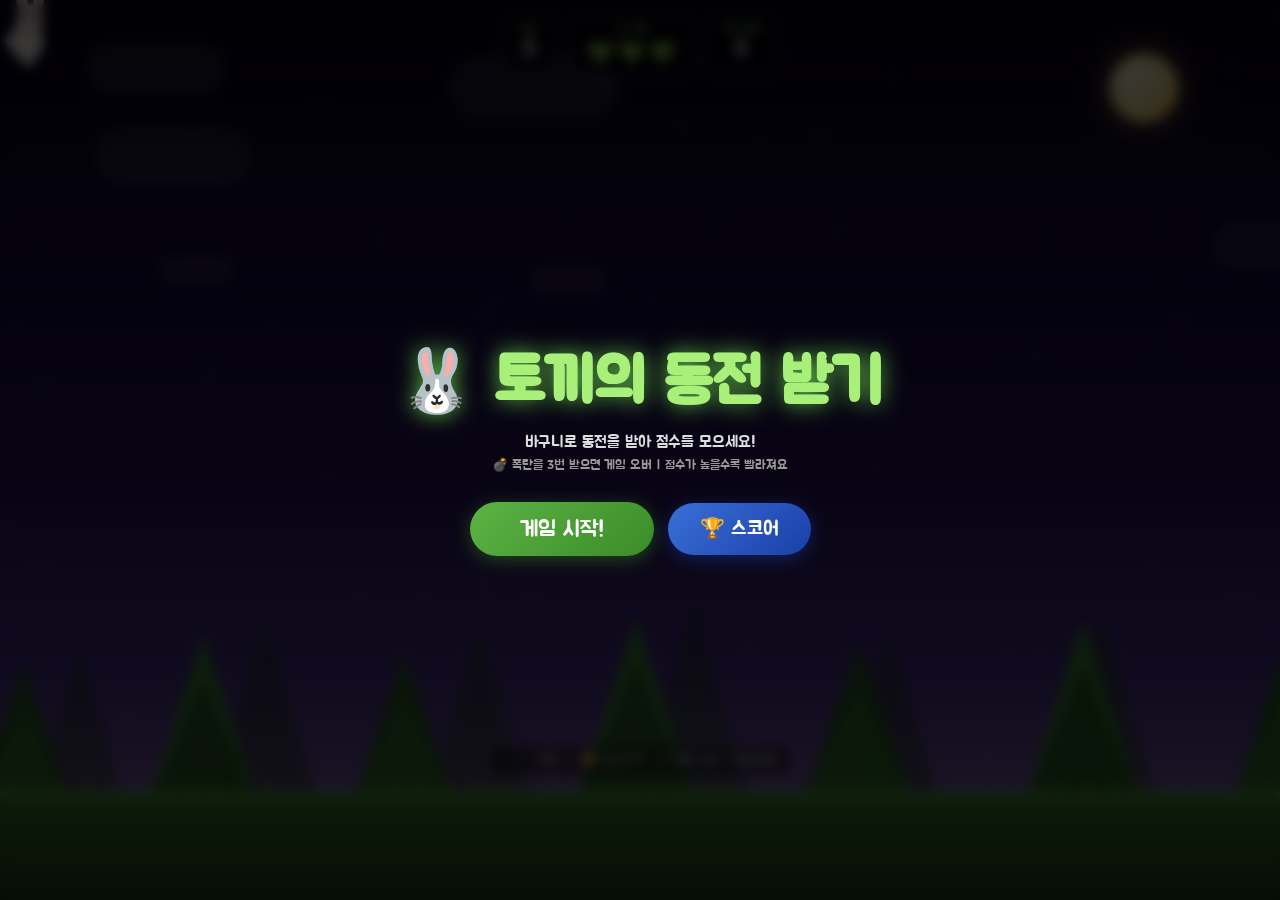
==== index.html @ ec667291 "Add files via upload" ====
<!DOCTYPE html>
<html lang="ko">
<head>
<meta charset="UTF-8">
<meta name="viewport" content="width=device-width, initial-scale=1.0">
<title>🐰 토끼의 동전 받기</title>
<link rel="stylesheet" href="style.css">
</head>
<body>
<div id="gc">
  <div id="sky"></div>
  <div id="moon"></div>

  <!-- 숲 배경 -->
  <svg id="forest" viewBox="0 0 1400 600" preserveAspectRatio="xMidYMax slice" xmlns="http://www.w3.org/2000/svg">
    <g opacity=".38">
      <polygon points="60,570 125,340 190,570" fill="#163312"/>
      <polygon points="50,570 125,385 200,570" fill="#1a3d14"/>
      <rect x="113" y="548" width="22" height="42" fill="#0e2009"/>
      <polygon points="240,570 315,305 390,570" fill="#1a3d14"/>
      <polygon points="230,570 315,348 400,570" fill="#163312"/>
      <rect x="303" y="548" width="22" height="42" fill="#0e2009"/>
      <polygon points="460,570 535,318 610,570" fill="#1e4618"/>
      <polygon points="450,570 535,362 620,570" fill="#1a3d14"/>
      <rect x="523" y="548" width="22" height="42" fill="#12290e"/>
      <polygon points="680,570 755,295 830,570" fill="#163312"/>
      <polygon points="670,570 755,338 840,570" fill="#1e4618"/>
      <rect x="743" y="548" width="22" height="42" fill="#0e2009"/>
      <polygon points="880,570 955,325 1030,570" fill="#1a3d14"/>
      <polygon points="870,570 955,368 1040,570" fill="#163312"/>
      <rect x="943" y="548" width="22" height="42" fill="#12290e"/>
      <polygon points="1100,570 1175,308 1250,570" fill="#1e4618"/>
      <polygon points="1090,570 1175,352 1260,570" fill="#1a3d14"/>
      <rect x="1163" y="548" width="22" height="42" fill="#0e2009"/>
      <polygon points="1300,570 1370,335 1440,570" fill="#163312"/>
      <polygon points="1290,570 1370,378 1450,570" fill="#1e4618"/>
      <rect x="1358" y="548" width="22" height="42" fill="#12290e"/>
    </g>
    <g opacity=".92">
      <polygon points="-10,592 68,358 146,592" fill="#2a6020"/>
      <polygon points="-20,592 68,408 156,592" fill="#347528"/>
      <rect x="56" y="568" width="24" height="54" fill="#1c3e14"/>
      <polygon points="165,592 252,328 339,592" fill="#3d8c30"/>
      <polygon points="155,592 252,376 349,592" fill="#2a6020"/>
      <rect x="240" y="568" width="24" height="54" fill="#1c3e14"/>
      <polygon points="375,592 458,346 541,592" fill="#2a6020"/>
      <polygon points="365,592 458,392 551,592" fill="#347528"/>
      <rect x="446" y="568" width="24" height="54" fill="#1c3e14"/>
      <polygon points="605,592 696,310 787,592" fill="#3d8c30"/>
      <polygon points="595,592 696,358 797,592" fill="#2a6020"/>
      <rect x="684" y="568" width="24" height="54" fill="#1c3e14"/>
      <polygon points="835,592 924,338 1013,592" fill="#2a6020"/>
      <polygon points="825,592 924,386 1023,592" fill="#347528"/>
      <rect x="912" y="568" width="24" height="54" fill="#1c3e14"/>
      <polygon points="1065,592 1154,312 1243,592" fill="#3d8c30"/>
      <polygon points="1055,592 1154,360 1253,592" fill="#2a6020"/>
      <rect x="1142" y="568" width="24" height="54" fill="#1c3e14"/>
      <polygon points="1278,592 1360,342 1442,592" fill="#2a6020"/>
      <polygon points="1268,592 1360,390 1452,592" fill="#347528"/>
      <rect x="1348" y="568" width="24" height="54" fill="#1c3e14"/>
    </g>
    <ellipse cx="140"  cy="592" rx="58" ry="20" fill="#347528" opacity=".65"/>
    <ellipse cx="410"  cy="592" rx="72" ry="23" fill="#3d8c30" opacity=".55"/>
    <ellipse cx="740"  cy="592" rx="63" ry="20" fill="#347528" opacity=".65"/>
    <ellipse cx="1040" cy="592" rx="68" ry="22" fill="#3d8c30" opacity=".55"/>
    <ellipse cx="1340" cy="592" rx="58" ry="19" fill="#347528" opacity=".65"/>
  </svg>

  <div id="ground"></div>
  <canvas id="cv"></canvas>

  <!-- HUD -->
  <div id="hud">
    <div class="hb"><div class="hl">점수</div><div class="hv" id="elScore">0</div></div>
    <div class="hb"><div class="hl">💣 목숨</div><div id="lifeBar"><span class="lh" id="lh0">💚</span><span class="lh" id="lh1">💚</span><span class="lh" id="lh2">💚</span></div></div>
    <div class="hb"><div class="hl">최고기록</div><div class="hv" id="elBest">0</div></div>
  </div>

  <div id="hint">← → 이동 &nbsp;|&nbsp; 🪙 동전 받기 &nbsp;💣 폭탄 3번 = 게임오버</div>
  <div id="flash"></div>

  <!-- 모바일 버튼 -->
  <div id="mctl">
    <div class="mb" id="mbl"><span>◀</span><span class="mbl">왼쪽</span></div>
    <div class="mb" id="mbr"><span>▶</span><span class="mbl">오른쪽</span></div>
  </div>

  <!-- 시작 화면 -->
  <div class="screen" id="startScreen">
    <h1>🐰 토끼의 동전 받기</h1>
    <p>바구니로 동전을 받아 점수를 모으세요!</p>
    <p class="note">💣 폭탄을 3번 받으면 게임 오버 | 점수가 높을수록 빨라져요</p>
    <div class="btn-row">
      <button class="btn" id="btnStart">게임 시작!</button>
      <button id="btnScore">🏆 스코어</button>
    </div>
  </div>

  <!-- 스코어보드 화면 -->
  <div class="screen" id="sbScreen">
    <h2>🏆 스코어보드</h2>
    <table id="sbTable">
      <thead><tr><th>순위</th><th>이름</th><th>점수</th></tr></thead>
      <tbody id="sbBody"></tbody>
    </table>
    <button id="btnSbBack">← 돌아가기</button>
  </div>

  <!-- 게임오버 화면 -->
  <div class="screen" id="overScreen">
    <div id="overTop">
      <h2>💥 게임 종료!</h2>
      <div class="go-sc" id="elGoScore"></div>
      <div class="go-bst" id="elGoBest"></div>
    </div>
    <div id="overSbWrap">
      <h3>🏆 전체 순위</h3>
      <table id="overSbTable">
        <thead><tr><th>순위</th><th>이름</th><th>점수</th></tr></thead>
        <tbody id="overSbBody"></tbody>
      </table>
    </div>
    <div id="initialWrap">
      <div class="my-rank" id="myRankText"></div>
      <p>이니셜 3글자를 입력해 등록하세요!</p>
      <div class="initial-input-row">
        <input class="init-char" id="ic0" maxlength="1" type="text" autocomplete="off" spellcheck="false"/>
        <input class="init-char" id="ic1" maxlength="1" type="text" autocomplete="off" spellcheck="false"/>
        <input class="init-char" id="ic2" maxlength="1" type="text" autocomplete="off" spellcheck="false"/>
      </div>
      <button id="btnSubmit">등록하기 ✅</button>
    </div>
    <div class="over-btn-row">
      <button class="btn" id="btnRetry">다시 하기 🎮</button>
    </div>
  </div>
</div>

<script src="script.js"></script>
</body>
</html>
---- style.css ----
@import url('https://fonts.googleapis.com/css2?family=Jua&display=swap');

* { margin: 0; padding: 0; box-sizing: border-box; }
body { font-family: 'Jua', cursive; overflow: hidden; background: #0d1f0d; user-select: none; }
#gc { position: relative; width: 100vw; height: 100vh; overflow: hidden; }

/* 하늘 */
#sky { position: absolute; inset: 0; background: linear-gradient(180deg, #050112 0%, #150840 30%, #2a1560 55%, #4a2f8a 75%, #7b5ea8 90%, #9b7cba 100%); }
.star { position: absolute; background: #fff; border-radius: 50%; animation: tw var(--d, 2s) ease-in-out infinite; }
@keyframes tw { 0%, 100% { opacity: 1; } 50% { opacity: .15; } }
#moon { position: absolute; top: 6%; right: 8%; width: 68px; height: 68px; background: radial-gradient(circle at 33% 33%, #fffde7, #f9c74f); border-radius: 50%; box-shadow: 0 0 28px #f9c74f88, 0 0 60px #f9c74f33; }
.cloud { position: absolute; border-radius: 50px; background: rgba(255,255,255,.09); animation: dc linear infinite; }
@keyframes dc { from { transform: translateX(-250px); } to { transform: translateX(110vw); } }

/* 숲 */
#forest { position: absolute; bottom: 0; left: 0; width: 100%; height: 65%; pointer-events: none; }

/* 땅 */
#ground { position: absolute; bottom: 0; left: 0; width: 100%; height: 108px; background: linear-gradient(180deg, #3d7a2e, #1e4016); border-top: 4px solid #5db345; z-index: 2; }
#ground::before {
  content: ''; position: absolute; top: -16px; left: 0; width: 100%; height: 20px;
  background: repeating-linear-gradient(90deg, transparent 0, transparent 7px, #5db345 7px, #5db345 9px);
  clip-path: polygon(0% 100%,1% 0%,2% 100%,3% 0%,4% 100%,5% 0%,6% 100%,7% 0%,8% 100%,9% 0%,10% 100%,11% 0%,12% 100%,13% 0%,14% 100%,15% 0%,16% 100%,17% 0%,18% 100%,19% 0%,20% 100%,21% 0%,22% 100%,23% 0%,24% 100%,25% 0%,26% 100%,27% 0%,28% 100%,29% 0%,30% 100%,31% 0%,32% 100%,33% 0%,34% 100%,35% 0%,36% 100%,37% 0%,38% 100%,39% 0%,40% 100%,41% 0%,42% 100%,43% 0%,44% 100%,45% 0%,46% 100%,47% 0%,48% 100%,49% 0%,50% 100%,51% 0%,52% 100%,53% 0%,54% 100%,55% 0%,56% 100%,57% 0%,58% 100%,59% 0%,60% 100%,61% 0%,62% 100%,63% 0%,64% 100%,65% 0%,66% 100%,67% 0%,68% 100%,69% 0%,70% 100%,71% 0%,72% 100%,73% 0%,74% 100%,75% 0%,76% 100%,77% 0%,78% 100%,79% 0%,80% 100%,81% 0%,82% 100%,83% 0%,84% 100%,85% 0%,86% 100%,87% 0%,88% 100%,89% 0%,90% 100%,91% 0%,92% 100%,93% 0%,94% 100%,95% 0%,96% 100%,97% 0%,98% 100%,99% 0%,100% 100%);
}

/* 캔버스 */
#cv { position: absolute; top: 0; left: 0; width: 100%; height: 100%; z-index: 3; }

/* HUD */
#hud { position: absolute; top: 14px; left: 0; width: 100%; display: flex; justify-content: center; gap: 12px; padding: 0 14px; z-index: 10; pointer-events: none; flex-wrap: wrap; }
.hb { background: rgba(0,0,0,.58); border: 2px solid rgba(255,255,255,.2); border-radius: 14px; padding: 7px 16px; backdrop-filter: blur(8px); text-align: center; }
.hl { font-size: 10px; color: #aaffaa; letter-spacing: 1px; }
.hv { font-size: 24px; color: #fff; line-height: 1.15; }
#lifeBar { display: flex; gap: 4px; align-items: center; margin-top: 3px; justify-content: center; }
.lh { font-size: 22px; }
.lh.lost { filter: grayscale(1) opacity(.25); }

/* 조작 안내 */
#hint {
  position: absolute; bottom: 125px; left: 50%; transform: translateX(-50%);
  z-index: 10; pointer-events: none;
  background: rgba(0,0,0,.45); border: 1px solid rgba(255,255,255,.2);
  border-radius: 10px; padding: 5px 14px; color: #ccc; font-size: 13px; white-space: nowrap;
}

/* 화면 플래시 */
#flash { position: absolute; inset: 0; pointer-events: none; z-index: 16; background: rgba(255,40,0,0); transition: background .07s; }
#flash.on { background: rgba(255,40,0,.45); }

/* 오버레이 공통 */
.screen { position: absolute; inset: 0; display: flex; flex-direction: column; align-items: center; justify-content: center; z-index: 20; backdrop-filter: blur(6px); }
#startScreen { background: rgba(0,0,0,.78); }
#overScreen { background: rgba(0,0,0,.88); display: none; padding: 16px 0; justify-content: flex-start; padding-top: 30px; overflow-y: auto; }
#sbScreen { background: rgba(0,0,0,.88); display: none; }

/* 시작화면 */
#startScreen h1 { font-size: clamp(28px, 7vw, 62px); color: #a8f07a; text-shadow: 0 0 22px #5db345; margin-bottom: 10px; animation: pulse 1.5s ease-in-out infinite; }
@keyframes pulse { 0%, 100% { transform: scale(1); } 50% { transform: scale(1.06); } }
#startScreen p { font-size: 16px; color: #ddd; margin-bottom: 5px; text-align: center; padding: 0 18px; }
#startScreen .note { font-size: 13px; color: #999; margin-bottom: 28px; }

/* 버튼 공통 */
.btn { border: none; border-radius: 50px; padding: 13px 50px; font-family: 'Jua', cursive; font-size: 22px; cursor: pointer; transition: transform .13s; }
#btnStart { background: linear-gradient(135deg, #5db345, #3a8c28); color: #fff; box-shadow: 0 4px 18px #3a8c2877; }
#btnStart:hover { transform: scale(1.07); }
#btnRetry { background: linear-gradient(135deg, #5db345, #3a8c28); color: #fff; box-shadow: 0 4px 18px #3a8c2877; }
#btnRetry:hover { transform: scale(1.07); }

/* 버튼 행 */
.btn-row { display: flex; gap: 14px; align-items: center; flex-wrap: wrap; justify-content: center; }
#btnScore { background: linear-gradient(135deg, #3a6fd8, #1a3fa8); color: #fff; box-shadow: 0 4px 18px #1a3fa877; border: none; border-radius: 50px; padding: 13px 32px; font-family: 'Jua', cursive; font-size: 20px; cursor: pointer; transition: transform .13s; }
#btnScore:hover { transform: scale(1.07); }

/* 스코어보드 화면 */
#sbScreen h2 { font-size: 36px; color: #f9c74f; text-shadow: 0 0 16px #f9c74f88; margin-bottom: 18px; }
#sbTable { width: min(420px, 90vw); border-collapse: collapse; margin-bottom: 22px; }
#sbTable th { font-size: 13px; color: #aaffaa; letter-spacing: 1px; padding: 6px 10px; border-bottom: 2px solid rgba(255,255,255,.15); text-align: center; }
#sbTable td { font-size: 18px; color: #eee; padding: 8px 10px; text-align: center; border-bottom: 1px solid rgba(255,255,255,.07); }
#sbTable tr.rank1 td { color: #ffd700; }
#sbTable tr.rank2 td { color: #c0c0c0; }
#sbTable tr.rank3 td { color: #cd7f32; }
.medal { font-size: 20px; }
#btnSbBack { background: linear-gradient(135deg, #5db345, #3a8c28); color: #fff; box-shadow: 0 4px 18px #3a8c2877; border: none; border-radius: 50px; padding: 12px 40px; font-family: 'Jua', cursive; font-size: 20px; cursor: pointer; transition: transform .13s; }
#btnSbBack:hover { transform: scale(1.07); }

/* 게임오버 화면 */
#overTop { text-align: center; margin-bottom: 12px; }
#overTop h2 { font-size: 44px; color: #ff6b6b; margin-bottom: 4px; }
.go-sc { font-size: 26px; color: #ffe066; margin-bottom: 2px; }
.go-bst { font-size: 15px; color: #888; margin-bottom: 12px; }
#overSbWrap { width: min(400px, 88vw); background: rgba(255,255,255,.05); border: 1px solid rgba(255,255,255,.12); border-radius: 16px; padding: 14px 10px; margin-bottom: 14px; }
#overSbWrap h3 { font-size: 18px; color: #f9c74f; text-align: center; margin-bottom: 10px; letter-spacing: 1px; }
#overSbTable { width: 100%; border-collapse: collapse; }
#overSbTable th { font-size: 11px; color: #aaffaa; letter-spacing: 1px; padding: 4px 8px; border-bottom: 2px solid rgba(255,255,255,.15); text-align: center; }
#overSbTable td { font-size: 16px; color: #eee; padding: 7px 8px; text-align: center; border-bottom: 1px solid rgba(255,255,255,.07); }
#overSbTable tr.me td { color: #ffe066; font-size: 18px; background: rgba(255,224,102,.08); }
#overSbTable tr.rank1 td { color: #ffd700; }
#overSbTable tr.rank2 td { color: #c0c0c0; }
#overSbTable tr.rank3 td { color: #cd7f32; }

/* 이니셜 입력 */
#initialWrap { width: min(400px, 88vw); background: rgba(255,255,255,.05); border: 1px solid rgba(255,255,255,.15); border-radius: 16px; padding: 16px 20px; margin-bottom: 14px; text-align: center; }
#initialWrap p { font-size: 15px; color: #ccc; margin-bottom: 10px; }
#initialWrap .my-rank { font-size: 22px; color: #ffe066; margin-bottom: 8px; }
.initial-input-row { display: flex; gap: 10px; justify-content: center; margin-bottom: 12px; }
.init-char { width: 52px; height: 60px; background: rgba(255,255,255,.12); border: 2px solid rgba(255,255,255,.3); border-radius: 12px; font-family: 'Jua', cursive; font-size: 28px; color: #fff; text-align: center; text-transform: uppercase; outline: none; }
.init-char:focus { border-color: #f9c74f; background: rgba(249,199,79,.12); }
#btnSubmit { background: linear-gradient(135deg, #f9c74f, #f4a226); color: #222; box-shadow: 0 4px 18px #f9c74f77; border: none; border-radius: 50px; padding: 11px 36px; font-family: 'Jua', cursive; font-size: 19px; cursor: pointer; transition: transform .13s; }
#btnSubmit:hover { transform: scale(1.07); }
.over-btn-row { display: flex; gap: 12px; justify-content: center; flex-wrap: wrap; }
#sbEmpty { color: #888; font-size: 15px; text-align: center; padding: 20px 0; }

/* 모바일 버튼 */
#mctl { position: absolute; bottom: 120px; left: 0; width: 100%; display: none; justify-content: space-between; padding: 0 18px; z-index: 15; }
.mb { width: 92px; height: 92px; border-radius: 18px; display: flex; flex-direction: column; align-items: center; justify-content: center; gap: 2px; font-size: 32px; cursor: pointer; touch-action: manipulation; -webkit-tap-highlight-color: transparent; transition: transform .08s; }
.mb:active { transform: scale(.9); }
#mbl { background: linear-gradient(150deg, #2255dd, #0f2a99); border: 3px solid #5588ff; color: #fff; box-shadow: 0 5px 18px rgba(0,0,50,.5); }
#mbr { background: linear-gradient(150deg, #cc4411, #991100); border: 3px solid #ff7744; color: #fff; box-shadow: 0 5px 18px rgba(50,0,0,.5); }
.mbl { font-size: 11px; opacity: .85; }
@media (pointer: coarse) { #mctl { display: flex; } #hint { display: none; } }
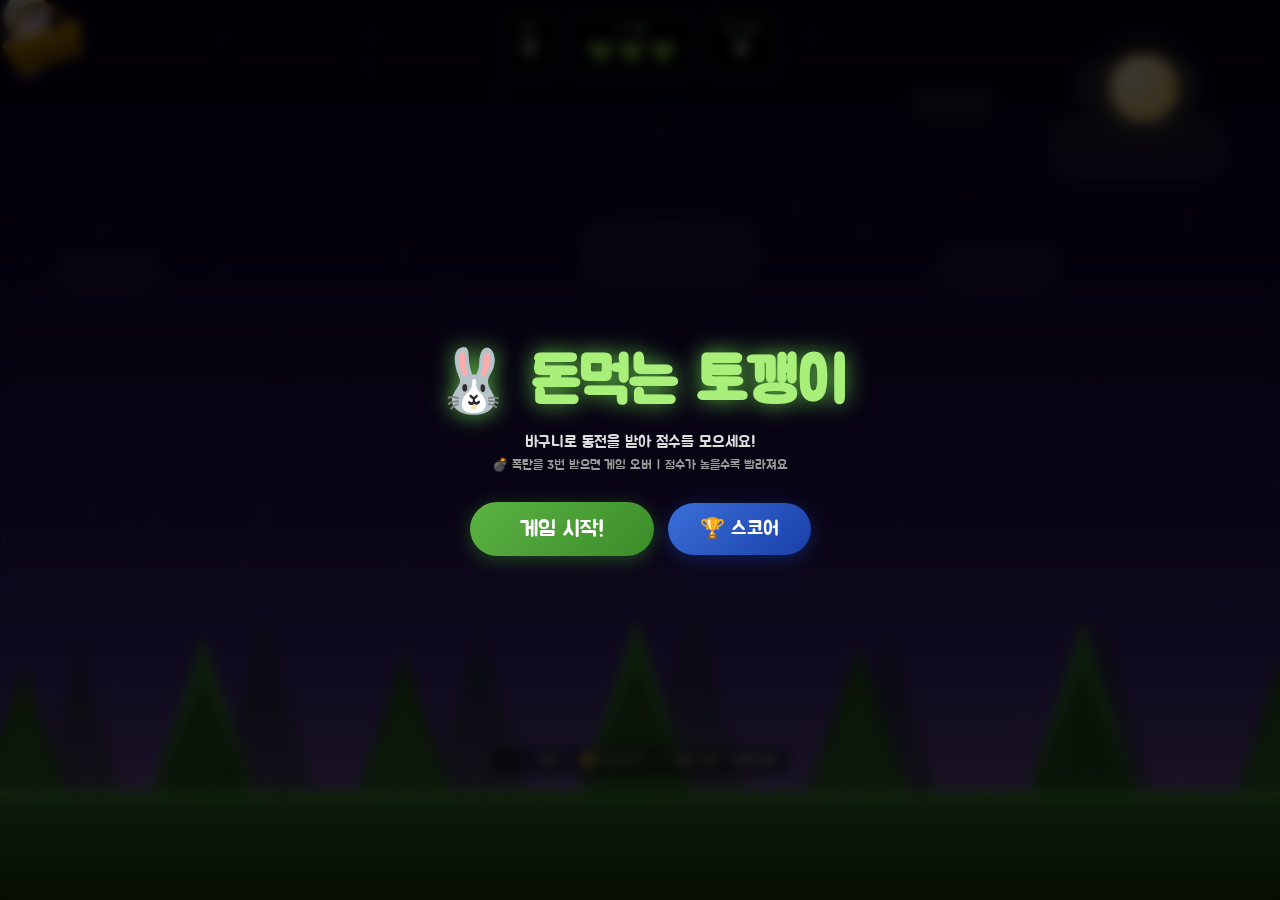
==== commit cd50f321: "Add files via upload" ====
--- a/index.html
+++ b/index.html
@@ -3,7 +3,7 @@
 <head>
 <meta charset="UTF-8">
 <meta name="viewport" content="width=device-width, initial-scale=1.0">
-<title>🐰 토끼의 동전 받기</title>
+<title>🐰 돈먹는 토깽이</title>
 <link rel="stylesheet" href="style.css">
 </head>
 <body>
@@ -13,6 +13,7 @@
 
   <!-- 숲 배경 -->
   <svg id="forest" viewBox="0 0 1400 600" preserveAspectRatio="xMidYMax slice" xmlns="http://www.w3.org/2000/svg">
+    <!-- 원경 나무 -->
     <g opacity=".38">
       <polygon points="60,570 125,340 190,570" fill="#163312"/>
       <polygon points="50,570 125,385 200,570" fill="#1a3d14"/>
@@ -36,6 +37,7 @@
       <polygon points="1290,570 1370,378 1450,570" fill="#1e4618"/>
       <rect x="1358" y="548" width="22" height="42" fill="#12290e"/>
     </g>
+    <!-- 앞경 나무 -->
     <g opacity=".92">
       <polygon points="-10,592 68,358 146,592" fill="#2a6020"/>
       <polygon points="-20,592 68,408 156,592" fill="#347528"/>
@@ -59,6 +61,7 @@
       <polygon points="1268,592 1360,390 1452,592" fill="#347528"/>
       <rect x="1348" y="568" width="24" height="54" fill="#1c3e14"/>
     </g>
+    <!-- 덤불 -->
     <ellipse cx="140"  cy="592" rx="58" ry="20" fill="#347528" opacity=".65"/>
     <ellipse cx="410"  cy="592" rx="72" ry="23" fill="#3d8c30" opacity=".55"/>
     <ellipse cx="740"  cy="592" rx="63" ry="20" fill="#347528" opacity=".65"/>
@@ -87,7 +90,7 @@
 
   <!-- 시작 화면 -->
   <div class="screen" id="startScreen">
-    <h1>🐰 토끼의 동전 받기</h1>
+    <h1>🐰 돈먹는 토깽이</h1>
     <p>바구니로 동전을 받아 점수를 모으세요!</p>
     <p class="note">💣 폭탄을 3번 받으면 게임 오버 | 점수가 높을수록 빨라져요</p>
     <div class="btn-row">
--- a/style.css
+++ b/style.css
@@ -4,38 +4,67 @@
 body { font-family: 'Jua', cursive; overflow: hidden; background: #0d1f0d; user-select: none; }
 #gc { position: relative; width: 100vw; height: 100vh; overflow: hidden; }
 
-/* 하늘 */
-#sky { position: absolute; inset: 0; background: linear-gradient(180deg, #050112 0%, #150840 30%, #2a1560 55%, #4a2f8a 75%, #7b5ea8 90%, #9b7cba 100%); }
+/* ── 하늘 */
+#sky {
+  position: absolute; inset: 0;
+  background: linear-gradient(180deg, #050112 0%, #150840 30%, #2a1560 55%, #4a2f8a 75%, #7b5ea8 90%, #9b7cba 100%);
+}
 .star { position: absolute; background: #fff; border-radius: 50%; animation: tw var(--d, 2s) ease-in-out infinite; }
 @keyframes tw { 0%, 100% { opacity: 1; } 50% { opacity: .15; } }
-#moon { position: absolute; top: 6%; right: 8%; width: 68px; height: 68px; background: radial-gradient(circle at 33% 33%, #fffde7, #f9c74f); border-radius: 50%; box-shadow: 0 0 28px #f9c74f88, 0 0 60px #f9c74f33; }
+#moon {
+  position: absolute; top: 6%; right: 8%; width: 68px; height: 68px;
+  background: radial-gradient(circle at 33% 33%, #fffde7, #f9c74f);
+  border-radius: 50%; box-shadow: 0 0 28px #f9c74f88, 0 0 60px #f9c74f33;
+}
 .cloud { position: absolute; border-radius: 50px; background: rgba(255,255,255,.09); animation: dc linear infinite; }
 @keyframes dc { from { transform: translateX(-250px); } to { transform: translateX(110vw); } }
 
-/* 숲 */
+/* ── 숲 */
 #forest { position: absolute; bottom: 0; left: 0; width: 100%; height: 65%; pointer-events: none; }
 
-/* 땅 */
-#ground { position: absolute; bottom: 0; left: 0; width: 100%; height: 108px; background: linear-gradient(180deg, #3d7a2e, #1e4016); border-top: 4px solid #5db345; z-index: 2; }
+/* ── 땅 */
+#ground {
+  position: absolute; bottom: 0; left: 0; width: 100%; height: 108px;
+  background: linear-gradient(180deg, #3d7a2e, #1e4016);
+  border-top: 4px solid #5db345; z-index: 2;
+}
 #ground::before {
   content: ''; position: absolute; top: -16px; left: 0; width: 100%; height: 20px;
   background: repeating-linear-gradient(90deg, transparent 0, transparent 7px, #5db345 7px, #5db345 9px);
-  clip-path: polygon(0% 100%,1% 0%,2% 100%,3% 0%,4% 100%,5% 0%,6% 100%,7% 0%,8% 100%,9% 0%,10% 100%,11% 0%,12% 100%,13% 0%,14% 100%,15% 0%,16% 100%,17% 0%,18% 100%,19% 0%,20% 100%,21% 0%,22% 100%,23% 0%,24% 100%,25% 0%,26% 100%,27% 0%,28% 100%,29% 0%,30% 100%,31% 0%,32% 100%,33% 0%,34% 100%,35% 0%,36% 100%,37% 0%,38% 100%,39% 0%,40% 100%,41% 0%,42% 100%,43% 0%,44% 100%,45% 0%,46% 100%,47% 0%,48% 100%,49% 0%,50% 100%,51% 0%,52% 100%,53% 0%,54% 100%,55% 0%,56% 100%,57% 0%,58% 100%,59% 0%,60% 100%,61% 0%,62% 100%,63% 0%,64% 100%,65% 0%,66% 100%,67% 0%,68% 100%,69% 0%,70% 100%,71% 0%,72% 100%,73% 0%,74% 100%,75% 0%,76% 100%,77% 0%,78% 100%,79% 0%,80% 100%,81% 0%,82% 100%,83% 0%,84% 100%,85% 0%,86% 100%,87% 0%,88% 100%,89% 0%,90% 100%,91% 0%,92% 100%,93% 0%,94% 100%,95% 0%,96% 100%,97% 0%,98% 100%,99% 0%,100% 100%);
+  clip-path: polygon(
+    0% 100%, 1% 0%, 2% 100%, 3% 0%, 4% 100%, 5% 0%, 6% 100%, 7% 0%, 8% 100%, 9% 0%,
+    10% 100%, 11% 0%, 12% 100%, 13% 0%, 14% 100%, 15% 0%, 16% 100%, 17% 0%, 18% 100%, 19% 0%,
+    20% 100%, 21% 0%, 22% 100%, 23% 0%, 24% 100%, 25% 0%, 26% 100%, 27% 0%, 28% 100%, 29% 0%,
+    30% 100%, 31% 0%, 32% 100%, 33% 0%, 34% 100%, 35% 0%, 36% 100%, 37% 0%, 38% 100%, 39% 0%,
+    40% 100%, 41% 0%, 42% 100%, 43% 0%, 44% 100%, 45% 0%, 46% 100%, 47% 0%, 48% 100%, 49% 0%,
+    50% 100%, 51% 0%, 52% 100%, 53% 0%, 54% 100%, 55% 0%, 56% 100%, 57% 0%, 58% 100%, 59% 0%,
+    60% 100%, 61% 0%, 62% 100%, 63% 0%, 64% 100%, 65% 0%, 66% 100%, 67% 0%, 68% 100%, 69% 0%,
+    70% 100%, 71% 0%, 72% 100%, 73% 0%, 74% 100%, 75% 0%, 76% 100%, 77% 0%, 78% 100%, 79% 0%,
+    80% 100%, 81% 0%, 82% 100%, 83% 0%, 84% 100%, 85% 0%, 86% 100%, 87% 0%, 88% 100%, 89% 0%,
+    90% 100%, 91% 0%, 92% 100%, 93% 0%, 94% 100%, 95% 0%, 96% 100%, 97% 0%, 98% 100%, 99% 0%, 100% 100%
+  );
 }
 
-/* 캔버스 */
+/* ── 캔버스 */
 #cv { position: absolute; top: 0; left: 0; width: 100%; height: 100%; z-index: 3; }
 
-/* HUD */
-#hud { position: absolute; top: 14px; left: 0; width: 100%; display: flex; justify-content: center; gap: 12px; padding: 0 14px; z-index: 10; pointer-events: none; flex-wrap: wrap; }
-.hb { background: rgba(0,0,0,.58); border: 2px solid rgba(255,255,255,.2); border-radius: 14px; padding: 7px 16px; backdrop-filter: blur(8px); text-align: center; }
+/* ── HUD */
+#hud {
+  position: absolute; top: 14px; left: 0; width: 100%;
+  display: flex; justify-content: center; gap: 12px;
+  padding: 0 14px; z-index: 10; pointer-events: none; flex-wrap: wrap;
+}
+.hb {
+  background: rgba(0,0,0,.58); border: 2px solid rgba(255,255,255,.2);
+  border-radius: 14px; padding: 7px 16px; backdrop-filter: blur(8px); text-align: center;
+}
 .hl { font-size: 10px; color: #aaffaa; letter-spacing: 1px; }
 .hv { font-size: 24px; color: #fff; line-height: 1.15; }
 #lifeBar { display: flex; gap: 4px; align-items: center; margin-top: 3px; justify-content: center; }
 .lh { font-size: 22px; }
 .lh.lost { filter: grayscale(1) opacity(.25); }
 
-/* 조작 안내 */
+/* ── 조작 안내 */
 #hint {
   position: absolute; bottom: 125px; left: 50%; transform: translateX(-50%);
   z-index: 10; pointer-events: none;
@@ -43,78 +72,119 @@
   border-radius: 10px; padding: 5px 14px; color: #ccc; font-size: 13px; white-space: nowrap;
 }
 
-/* 화면 플래시 */
+/* ── 화면 플래시 */
 #flash { position: absolute; inset: 0; pointer-events: none; z-index: 16; background: rgba(255,40,0,0); transition: background .07s; }
 #flash.on { background: rgba(255,40,0,.45); }
 
-/* 오버레이 공통 */
-.screen { position: absolute; inset: 0; display: flex; flex-direction: column; align-items: center; justify-content: center; z-index: 20; backdrop-filter: blur(6px); }
+/* ── 오버레이 공통 */
+.screen {
+  position: absolute; inset: 0; display: flex; flex-direction: column;
+  align-items: center; justify-content: center; z-index: 20; backdrop-filter: blur(6px);
+}
 #startScreen { background: rgba(0,0,0,.78); }
 #overScreen { background: rgba(0,0,0,.88); display: none; padding: 16px 0; justify-content: flex-start; padding-top: 30px; overflow-y: auto; }
 #sbScreen { background: rgba(0,0,0,.88); display: none; }
 
-/* 시작화면 */
-#startScreen h1 { font-size: clamp(28px, 7vw, 62px); color: #a8f07a; text-shadow: 0 0 22px #5db345; margin-bottom: 10px; animation: pulse 1.5s ease-in-out infinite; }
+#startScreen h1 {
+  font-size: clamp(28px, 7vw, 62px); color: #a8f07a;
+  text-shadow: 0 0 22px #5db345; margin-bottom: 10px;
+  animation: pulse 1.5s ease-in-out infinite;
+}
 @keyframes pulse { 0%, 100% { transform: scale(1); } 50% { transform: scale(1.06); } }
 #startScreen p { font-size: 16px; color: #ddd; margin-bottom: 5px; text-align: center; padding: 0 18px; }
 #startScreen .note { font-size: 13px; color: #999; margin-bottom: 28px; }
 
-/* 버튼 공통 */
+/* ── 버튼 */
 .btn { border: none; border-radius: 50px; padding: 13px 50px; font-family: 'Jua', cursive; font-size: 22px; cursor: pointer; transition: transform .13s; }
 #btnStart { background: linear-gradient(135deg, #5db345, #3a8c28); color: #fff; box-shadow: 0 4px 18px #3a8c2877; }
 #btnStart:hover { transform: scale(1.07); }
 #btnRetry { background: linear-gradient(135deg, #5db345, #3a8c28); color: #fff; box-shadow: 0 4px 18px #3a8c2877; }
 #btnRetry:hover { transform: scale(1.07); }
 
-/* 버튼 행 */
+/* ── 모바일 버튼 */
+#mctl { position: absolute; bottom: 18px; left: 0; width: 100%; display: none; justify-content: space-between; padding: 0 18px; z-index: 15; }
+.mb {
+  width: 86px; height: 86px; border-radius: 18px;
+  display: flex; flex-direction: column; align-items: center; justify-content: center;
+  gap: 2px; font-size: 30px; cursor: pointer;
+  touch-action: manipulation; -webkit-tap-highlight-color: transparent;
+  transition: transform .08s; opacity: .88;
+}
+.mb:active { transform: scale(.9); opacity: 1; }
+#mbl { background: linear-gradient(150deg, #2255dd, #0f2a99); border: 3px solid #5588ff; color: #fff; box-shadow: 0 5px 18px rgba(0,0,50,.5); }
+#mbr { background: linear-gradient(150deg, #cc4411, #991100); border: 3px solid #ff7744; color: #fff; box-shadow: 0 5px 18px rgba(50,0,0,.5); }
+.mbl { font-size: 11px; opacity: .85; }
+@media (pointer: coarse) { #mctl { display: flex; } #hint { display: none; } }
+
+/* ── 버튼 행 (시작화면) */
 .btn-row { display: flex; gap: 14px; align-items: center; flex-wrap: wrap; justify-content: center; }
-#btnScore { background: linear-gradient(135deg, #3a6fd8, #1a3fa8); color: #fff; box-shadow: 0 4px 18px #1a3fa877; border: none; border-radius: 50px; padding: 13px 32px; font-family: 'Jua', cursive; font-size: 20px; cursor: pointer; transition: transform .13s; }
+#btnScore {
+  background: linear-gradient(135deg, #3a6fd8, #1a3fa8); color: #fff;
+  box-shadow: 0 4px 18px #1a3fa877; border: none; border-radius: 50px;
+  padding: 13px 32px; font-family: 'Jua', cursive; font-size: 20px;
+  cursor: pointer; transition: transform .13s;
+}
 #btnScore:hover { transform: scale(1.07); }
 
-/* 스코어보드 화면 */
+/* ── 스코어보드 화면 */
 #sbScreen h2 { font-size: 36px; color: #f9c74f; text-shadow: 0 0 16px #f9c74f88; margin-bottom: 18px; }
 #sbTable { width: min(420px, 90vw); border-collapse: collapse; margin-bottom: 22px; }
 #sbTable th { font-size: 13px; color: #aaffaa; letter-spacing: 1px; padding: 6px 10px; border-bottom: 2px solid rgba(255,255,255,.15); text-align: center; }
 #sbTable td { font-size: 18px; color: #eee; padding: 8px 10px; text-align: center; border-bottom: 1px solid rgba(255,255,255,.07); }
+#sbTable tr.me td { color: #ffe066; font-size: 20px; }
 #sbTable tr.rank1 td { color: #ffd700; }
 #sbTable tr.rank2 td { color: #c0c0c0; }
 #sbTable tr.rank3 td { color: #cd7f32; }
 .medal { font-size: 20px; }
-#btnSbBack { background: linear-gradient(135deg, #5db345, #3a8c28); color: #fff; box-shadow: 0 4px 18px #3a8c2877; border: none; border-radius: 50px; padding: 12px 40px; font-family: 'Jua', cursive; font-size: 20px; cursor: pointer; transition: transform .13s; }
+#btnSbBack {
+  background: linear-gradient(135deg, #5db345, #3a8c28); color: #fff;
+  box-shadow: 0 4px 18px #3a8c2877; border: none; border-radius: 50px;
+  padding: 12px 40px; font-family: 'Jua', cursive; font-size: 20px;
+  cursor: pointer; transition: transform .13s;
+}
 #btnSbBack:hover { transform: scale(1.07); }
 
-/* 게임오버 화면 */
+/* ── 게임오버 스코어보드 */
 #overTop { text-align: center; margin-bottom: 12px; }
 #overTop h2 { font-size: 44px; color: #ff6b6b; margin-bottom: 4px; }
 .go-sc { font-size: 26px; color: #ffe066; margin-bottom: 2px; }
 .go-bst { font-size: 15px; color: #888; margin-bottom: 12px; }
-#overSbWrap { width: min(400px, 88vw); background: rgba(255,255,255,.05); border: 1px solid rgba(255,255,255,.12); border-radius: 16px; padding: 14px 10px; margin-bottom: 14px; }
+#overSbWrap {
+  width: min(400px, 88vw); background: rgba(255,255,255,.05);
+  border: 1px solid rgba(255,255,255,.12); border-radius: 16px;
+  padding: 14px 10px; margin-bottom: 14px;
+}
 #overSbWrap h3 { font-size: 18px; color: #f9c74f; text-align: center; margin-bottom: 10px; letter-spacing: 1px; }
 #overSbTable { width: 100%; border-collapse: collapse; }
 #overSbTable th { font-size: 11px; color: #aaffaa; letter-spacing: 1px; padding: 4px 8px; border-bottom: 2px solid rgba(255,255,255,.15); text-align: center; }
 #overSbTable td { font-size: 16px; color: #eee; padding: 7px 8px; text-align: center; border-bottom: 1px solid rgba(255,255,255,.07); }
-#overSbTable tr.me td { color: #ffe066; font-size: 18px; background: rgba(255,224,102,.08); }
+#overSbTable tr.me td { color: #ffe066; font-size: 18px; background: rgba(255,224,102,.08); border-radius: 6px; }
 #overSbTable tr.rank1 td { color: #ffd700; }
 #overSbTable tr.rank2 td { color: #c0c0c0; }
 #overSbTable tr.rank3 td { color: #cd7f32; }
 
-/* 이니셜 입력 */
-#initialWrap { width: min(400px, 88vw); background: rgba(255,255,255,.05); border: 1px solid rgba(255,255,255,.15); border-radius: 16px; padding: 16px 20px; margin-bottom: 14px; text-align: center; }
+/* ── 이니셜 입력 */
+#initialWrap {
+  width: min(400px, 88vw); background: rgba(255,255,255,.05);
+  border: 1px solid rgba(255,255,255,.15); border-radius: 16px;
+  padding: 16px 20px; margin-bottom: 14px; text-align: center;
+}
 #initialWrap p { font-size: 15px; color: #ccc; margin-bottom: 10px; }
 #initialWrap .my-rank { font-size: 22px; color: #ffe066; margin-bottom: 8px; }
 .initial-input-row { display: flex; gap: 10px; justify-content: center; margin-bottom: 12px; }
-.init-char { width: 52px; height: 60px; background: rgba(255,255,255,.12); border: 2px solid rgba(255,255,255,.3); border-radius: 12px; font-family: 'Jua', cursive; font-size: 28px; color: #fff; text-align: center; text-transform: uppercase; outline: none; }
+.init-char {
+  width: 52px; height: 60px; background: rgba(255,255,255,.12);
+  border: 2px solid rgba(255,255,255,.3); border-radius: 12px;
+  font-family: 'Jua', cursive; font-size: 28px; color: #fff;
+  text-align: center; text-transform: uppercase; outline: none;
+}
 .init-char:focus { border-color: #f9c74f; background: rgba(249,199,79,.12); }
-#btnSubmit { background: linear-gradient(135deg, #f9c74f, #f4a226); color: #222; box-shadow: 0 4px 18px #f9c74f77; border: none; border-radius: 50px; padding: 11px 36px; font-family: 'Jua', cursive; font-size: 19px; cursor: pointer; transition: transform .13s; }
+#btnSubmit {
+  background: linear-gradient(135deg, #f9c74f, #f4a226); color: #222;
+  box-shadow: 0 4px 18px #f9c74f77; border: none; border-radius: 50px;
+  padding: 11px 36px; font-family: 'Jua', cursive; font-size: 19px;
+  cursor: pointer; transition: transform .13s;
+}
 #btnSubmit:hover { transform: scale(1.07); }
 .over-btn-row { display: flex; gap: 12px; justify-content: center; flex-wrap: wrap; }
 #sbEmpty { color: #888; font-size: 15px; text-align: center; padding: 20px 0; }
-
-/* 모바일 버튼 */
-#mctl { position: absolute; bottom: 120px; left: 0; width: 100%; display: none; justify-content: space-between; padding: 0 18px; z-index: 15; }
-.mb { width: 92px; height: 92px; border-radius: 18px; display: flex; flex-direction: column; align-items: center; justify-content: center; gap: 2px; font-size: 32px; cursor: pointer; touch-action: manipulation; -webkit-tap-highlight-color: transparent; transition: transform .08s; }
-.mb:active { transform: scale(.9); }
-#mbl { background: linear-gradient(150deg, #2255dd, #0f2a99); border: 3px solid #5588ff; color: #fff; box-shadow: 0 5px 18px rgba(0,0,50,.5); }
-#mbr { background: linear-gradient(150deg, #cc4411, #991100); border: 3px solid #ff7744; color: #fff; box-shadow: 0 5px 18px rgba(50,0,0,.5); }
-.mbl { font-size: 11px; opacity: .85; }
-@media (pointer: coarse) { #mctl { display: flex; } #hint { display: none; } }
